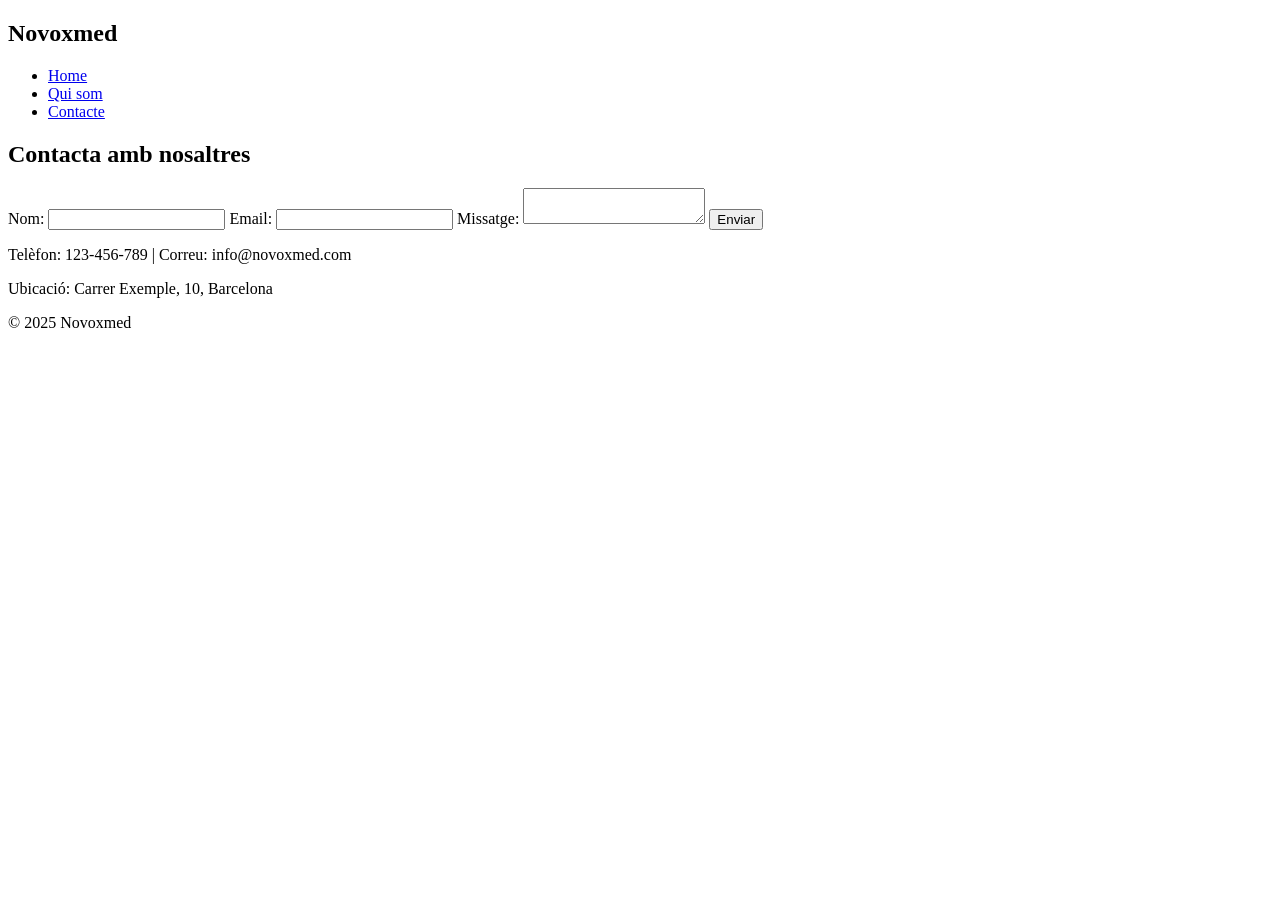
==== contacte.html @ c1389bcf "Add files via upload" ====
<!DOCTYPE html>
<html lang="ca">
<head>
<meta charset="UTF-8">
<meta name="viewport" content="width=device-width, initial-scale=1.0">
<title>Novoxmed - Contacte</title>
<link rel="stylesheet" href="css/style.css">
</head>
<body>

<header>
    <nav>
        <h1>Novoxmed</h1>
        <ul>
            <li><a href="index.html">Home</a></li>
            <li><a href="qui-som.html">Qui som</a></li>
            <li><a href="contacte.html">Contacte</a></li>
        </ul>
    </nav>
</header>

<section class="contact-form">
    <h2>Contacta amb nosaltres</h2>
    <form action="contacte.php" method="post">
        <label for="nom">Nom:</label>
        <input type="text" id="nom" name="nom" required>
        
        <label for="email">Email:</label>
        <input type="email" id="email" name="email" required>
        
        <label for="missatge">Missatge:</label>
        <textarea id="missatge" name="missatge" required></textarea>
        
        <button type="submit">Enviar</button>
    </form>
    <p>Telèfon: 123-456-789 | Correu: info@novoxmed.com</p>
    <p>Ubicació: Carrer Exemple, 10, Barcelona</p>
</section>

<footer>
    <p>&copy; 2025 Novoxmed</p>
</footer>
</body>
</html>
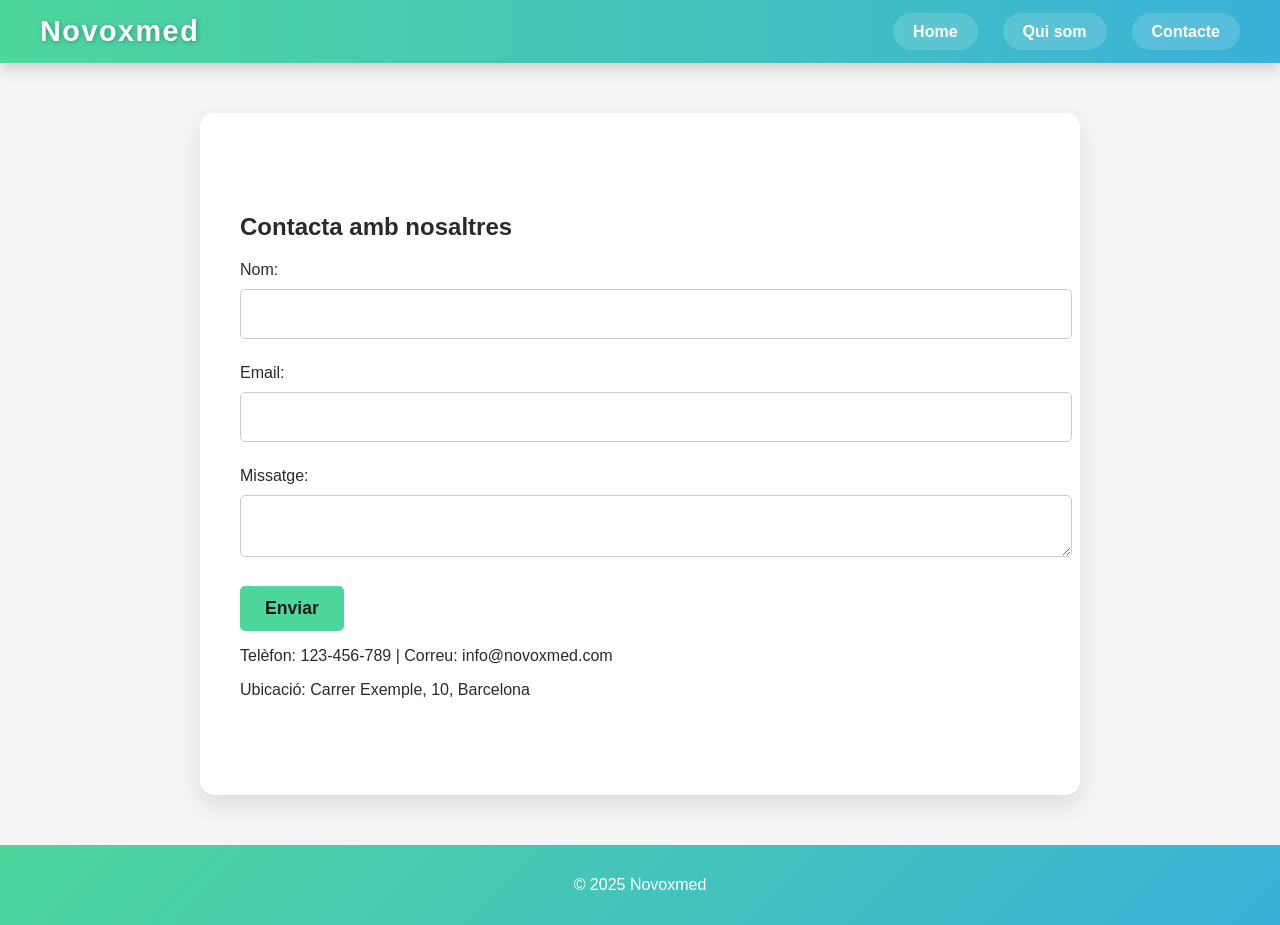
==== commit ef216dac: "Fix HTML formatting and link to stylesheet" ====
--- a/contacte.html
+++ b/contacte.html
@@ -4,7 +4,7 @@
 <meta charset="UTF-8">
 <meta name="viewport" content="width=device-width, initial-scale=1.0">
 <title>Novoxmed - Contacte</title>
-<link rel="stylesheet" href="css/style.css">
+<link rel="stylesheet" href="style.css">
 </head>
 <body>
 
@@ -42,3 +42,4 @@
 </footer>
 </body>
 </html>
+
--- a/style.css
+++ b/style.css
@@ -0,0 +1,62 @@
+/* Fuentes */
+@import url('https://fonts.googleapis.com/css2?family=Montserrat:wght@700&family=Lato&display=swap');
+
+body, html { margin:0; padding:0; font-family:'Lato', sans-serif; background:#f5f5f5; color:#2a2a2a; }
+
+/* Hero Home */
+.hero { position:relative; text-align:center; height:90vh; overflow:hidden;
+       background: linear-gradient(135deg, #4ed79c, #3bb0d9); }
+.parallax { background:url('../arxius/fondo.png') no-repeat center center fixed; background-size:cover;
+           position:absolute; width:100%; height:100%; z-index:1; }
+.overlay { position:absolute; top:0; left:0; width:100%; height:100%; background:rgba(0,0,0,0.3);
+          display:flex; flex-direction:column; justify-content:center; align-items:center; z-index:2; padding:0 20px; text-align:center; }
+.title { font-family:'Montserrat', sans-serif; font-size:4em; color:white; margin:0; letter-spacing:3px;
+        text-shadow:2px 2px 8px rgba(0,0,0,0.3); }
+.subtitle { font-size:1.5em; font-style:italic; margin:15px 0 20px; color:#d0f0e0;
+           text-shadow:1px 1px 5px rgba(0,0,0,0.3); }
+
+/* Barra hero Home */
+.hero-nav ul { list-style:none; padding:0; margin:10px 0 40px; display:flex; justify-content:center; gap:30px; }
+.hero-nav ul li a { text-decoration:none; color:white; font-weight:600; font-family:'Montserrat', sans-serif;
+                    padding:8px 15px; border-radius:30px; background:rgba(255,255,255,0.2); transition:0.3s; }
+.hero-nav ul li a:hover { background:rgba(255,255,255,0.5); color:#1a1a1a; transform:scale(1.05); box-shadow:0 5px 15px rgba(0,0,0,0.2); }
+
+/* Header global (Qui som y Contacte) */
+header { width:100%; background:linear-gradient(90deg,#4ed79c,#3bb0d9); box-shadow:0 4px 15px rgba(0,0,0,0.2);
+         position:sticky; top:0; z-index:100; }
+header nav { max-width:1200px; margin:auto; display:flex; justify-content:space-between; align-items:center; padding:15px 30px; }
+header nav h1 { font-family:'Montserrat', sans-serif; font-size:1.8em; color:white; margin:0; letter-spacing:1.5px; text-shadow:1px 1px 5px rgba(0,0,0,0.3); }
+header nav ul { list-style:none; display:flex; gap:25px; margin:0; padding:0; }
+header nav ul li a { text-decoration:none; color:white; font-weight:600; font-family:'Montserrat', sans-serif; padding:10px 20px; border-radius:50px;
+                     background:rgba(255,255,255,0.15); transition:all 0.3s ease; }
+header nav ul li a:hover { background:rgba(255,255,255,0.5); color:#1a1a1a; transform:scale(1.05); box-shadow:0 5px 15px rgba(0,0,0,0.2); }
+
+/* Botones */
+.btn-contact { padding:15px 30px; background:#4ed79c; color:#1a1a1a; font-weight:bold; border-radius:50px;
+               transition:0.3s; margin:10px; font-size:1.1em; cursor:pointer; }
+.btn-contact:hover { background:#3cc88b; transform:scale(1.05); }
+
+/* Modal video */
+.modal { display:none; position:fixed; z-index:100; left:0; top:0; width:100%; height:100%; background-color:rgba(0,0,0,0.9); justify-content:center; align-items:center; }
+.modal-video { max-width:90%; max-height:90%; border-radius:10px; object-fit:contain; }
+.close { position:absolute; top:20px; right:40px; color:white; font-size:40px; font-weight:bold; cursor:pointer; transition:0.3s; }
+.close:hover { color:#4ed79c; }
+
+/* Secciones */
+section.info, section.contact-form { padding:80px 40px; max-width:800px; margin:50px auto; background:#fff; color:#2a2a2a;
+                                      border-radius:15px; box-shadow:0 10px 25px rgba(0,0,0,0.1); }
+
+/* Formulario */
+input, textarea { width:100%; padding:15px; margin:10px 0 25px; border-radius:5px; border:1px solid #ccc; font-size:1em; }
+button[type="submit"] { background:#4ed79c; color:#1a1a1a; border:none; padding:12px 25px; border-radius:5px; cursor:pointer;
+                        font-weight:bold; font-size:1.1em; transition:0.3s; }
+button[type="submit"]:hover { background:#3cc88b; color:#fff; }
+
+/* Footer */
+footer { background:linear-gradient(135deg,#4ed79c,#3bb0d9); color:white; text-align:center; padding:15px; }
+
+/* Responsive */
+@media(max-width:768px) {
+    header nav, .hero-nav ul { flex-direction:column; gap:10px; }
+    header nav ul, .hero-nav ul { flex-direction:column; align-items:center; }
+}
